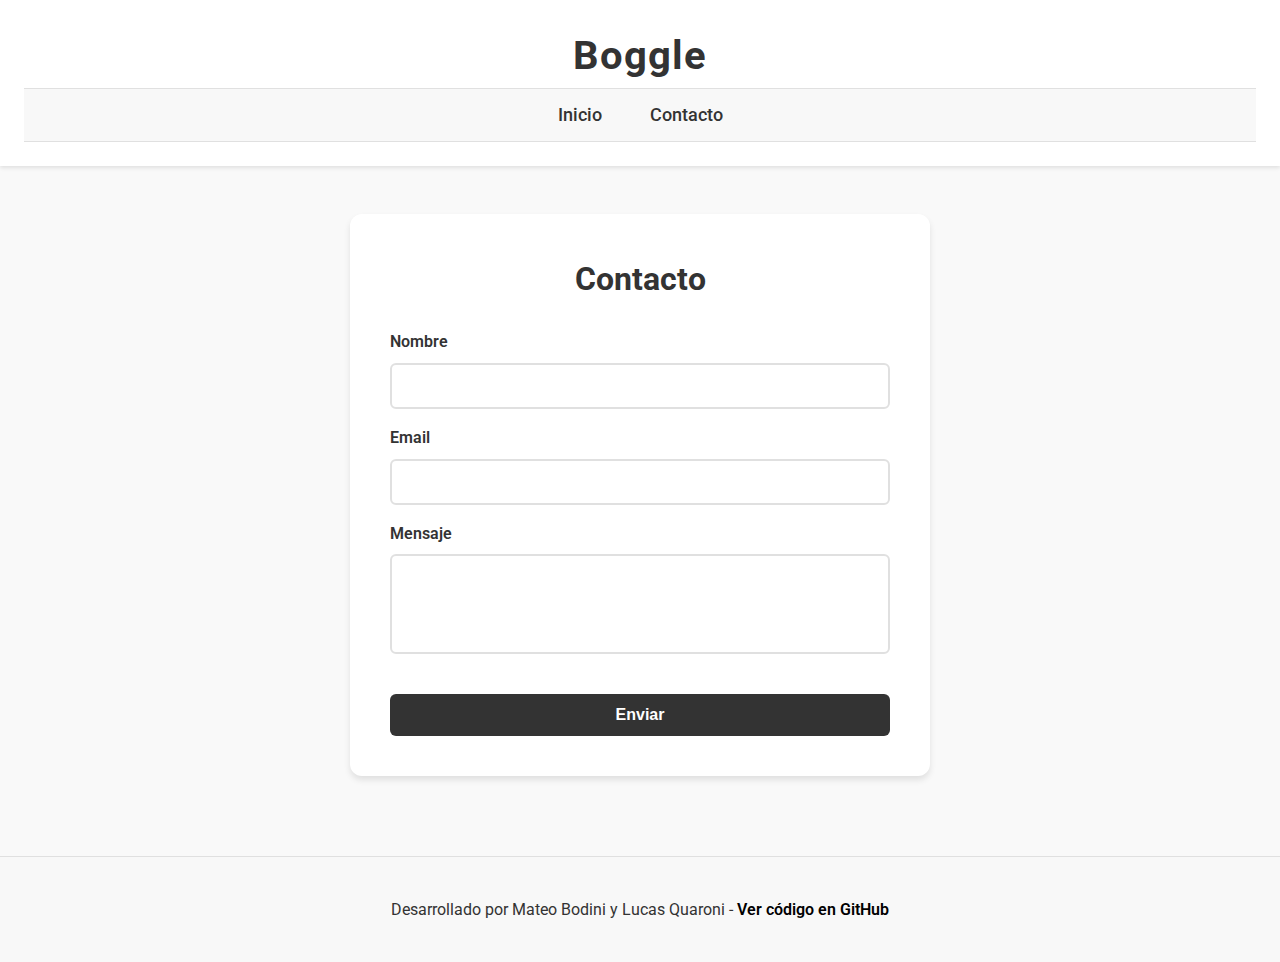
==== contacto.html @ cc12f053 "Merge pull request #9 from mateoBodiniARG/feature/finalizacionDelProyectoConRutasParaPages" ====
<!DOCTYPE html>
<html lang="es">
  <head>
    <meta charset="UTF-8" />
    <meta name="viewport" content="width=device-width, initial-scale=1.0" />
    <title>Contacto - Boggle</title>
    <link rel="stylesheet" href="styles.css" />
    <link
      href="https://fonts.googleapis.com/css2?family=Roboto:wght@300;400;700&display=swap"
      rel="stylesheet"
    />
  </head>
  <body>
    <header>
      <h1>Boggle</h1>
      <nav>
        <ul>
          <li><a href="index.html">Inicio</a></li>
          <li><a href="contacto.html">Contacto</a></li>
        </ul>
      </nav>
    </header>

    <main>
      <section id="contacto">
        <h2>Contacto</h2>
        <form id="formulario-contacto">
          <div class="campo-formulario">
            <label for="nombre-contacto">Nombre</label>
            <input type="text" id="nombre-contacto" name="nombre-contacto" />
          </div>
          <div class="campo-formulario">
            <label for="email-contacto">Email</label>
            <input type="email" id="email-contacto" name="email-contacto" />
          </div>
          <div class="campo-formulario">
            <label for="mensaje-contacto">Mensaje</label>
            <textarea id="mensaje-contacto" name="mensaje-contacto"></textarea>
          </div>
          <button type="submit">Enviar</button>
        </form>
      </section>
    </main>
    <footer>
      <p>
        Desarrollado por Mateo Bodini y Lucas Quaroni -
        <a href="https://github.com/mateoBodiniARG/BoggleUai" target="_blank"
          >Ver código en GitHub</a
        >
      </p>
    </footer>

    <div id="modal" class="modal oculto">
      <div class="modal-contenido">
        <h3 id="modal-titulo"></h3>
        <p id="modal-mensaje"></p>
        <button id="modal-cerrar">Cerrar</button>
      </div>
    </div>

    <script src="/contacto.js"></script>
  </body>
</html>
---- styles.css ----
body {
  font-family: "Roboto", Arial, sans-serif;
  line-height: 1.6;
  color: #333;
  background-color: #f9f9f9;
  margin: 0;
  padding: 0;
  display: flex;
  flex-direction: column;
  min-height: 100vh;
}

header {
  background-color: #ffffff;
  color: #333;
  text-align: center;
  padding: 1.5rem;
  box-shadow: 0 2px 4px rgba(0, 0, 0, 0.1);
}

h1 {
  margin: 0;
  font-size: 2.5rem;
  font-weight: 700;
  letter-spacing: 1px;
}

nav {
  background-color: #f8f8f8;
  padding: 0.75rem;
  border-top: 1px solid #e0e0e0;
  border-bottom: 1px solid #e0e0e0;
}

nav ul {
  list-style-type: none;
  padding: 0;
  margin: 0;
  display: flex;
  justify-content: center;
}

nav ul li {
  margin: 0 1.5rem;
}

nav ul li a {
  color: #333;
  text-decoration: none;
  font-weight: 500;
  transition: color 0.3s;
  font-size: 1.1rem;
}

nav ul li a:hover {
  color: #000;
}

main {
  flex: 1;
  display: flex;
  flex-direction: column;
  align-items: center;
  padding: 3rem 2rem;
}

section {
  background-color: #ffffff;
  border-radius: 12px;
  box-shadow: 0 4px 6px rgba(0, 0, 0, 0.1);
  padding: 2.5rem;
  margin-bottom: 2rem;
  width: 100%;
  max-width: 500px;
}

h2 {
  color: #333;
  margin-top: 0;
  margin-bottom: 1.5rem;
  font-size: 2rem;
  font-weight: 700;
  text-align: center;
}

#formulario-inicio {
  display: flex;
  flex-direction: column;
}

label {
  font-weight: 600;
  margin-bottom: 0.5rem;
  display: block;
  color: #333;
}

input,
select {
  width: 100%;
  padding: 0.75rem;
  border: 2px solid #e0e0e0;
  border-radius: 6px;
  font-size: 1rem;
  transition: border-color 0.3s;
  box-sizing: border-box;
  margin-bottom: 1rem;
}

input:focus,
select:focus {
  outline: none;
  border-color: #333;
}

button {
  margin-top: 1rem;
  padding: 0.75rem 1.5rem;
  background-color: #333;
  color: white;
  border: none;
  border-radius: 6px;
  cursor: pointer;
  transition: background-color 0.3s;
  font-size: 1rem;
  font-weight: 600;
  width: 100%;
}

button:hover {
  background-color: #000;
}

#info-juego {
  display: flex;
  justify-content: space-between;
  margin-bottom: 1.5rem;
  font-weight: 600;
}

#tablero {
  display: flex;
  align-items: center;
  justify-content: center;
}

.columna-tablero {
  display: flex;
  flex-direction: column;
}

.letra {
  width: 60px;
  height: 60px;
  display: flex;
  justify-content: center;
  align-items: center;
  background-color: #f0f0f0;
  border-radius: 8px;
  font-size: 1.5rem;
  font-weight: bold;
  cursor: pointer;
  transition: background-color 0.3s;
  margin: 4px;
}

.letra:hover {
  background-color: #e0e0e0;
}

#controles-juego {
  display: flex;
  justify-content: space-between;
  margin-top: 1rem;
  gap: 1rem;
}

#palabra-actual {
  margin-bottom: 0;
}

#enviar-palabra {
  margin-top: 0;
}

#palabras-encontradas h3 {
  font-size: 1.2rem;
  margin-bottom: 0.5rem;
}

#palabras-encontradas ul {
  list-style-type: none;
  padding: 0;
}

#palabras-encontradas li {
  background-color: #f0f0f0;
  margin-bottom: 0.5rem;
  padding: 0.5rem;
  border-radius: 4px;
  font-weight: 500;
}

#fin-juego h2 {
  margin-bottom: 1rem;
}

#fin-juego p {
  font-size: 1.2rem;
  font-weight: 600;
  margin-bottom: 1.5rem;
}

footer {
  background-color: #f8f8f8;
  color: #333;
  text-align: center;
  padding: 1.5rem;
  margin-top: auto;
  border-top: 1px solid #e0e0e0;
}

footer a {
  color: #000;
  text-decoration: none;
  font-weight: 600;
  transition: color 0.3s;
}

footer a:hover {
  color: #333;
}

.modal {
  position: fixed;
  top: 0;
  left: 0;
  width: 100%;
  height: 100%;
  background-color: rgba(0, 0, 0, 0.5);
  display: flex;
  justify-content: center;
  align-items: center;
}

.modal-contenido {
  background-color: white;
  padding: 2.5rem;
  border-radius: 12px;
  text-align: center;
  box-shadow: 0 4px 6px rgba(0, 0, 0, 0.1);
}

.oculto {
  display: none;
}

textarea {
  resize: none;
  width: 100%;
  height: 100px;
  padding: 0.75rem;
  border: 2px solid #e0e0e0;
  border-radius: 6px;
  font-size: 1rem;
  transition: border-color 0.3s;
  box-sizing: border-box;
  margin-bottom: 1rem;
}

#resultados-boggle h2 {
  margin-bottom: 1.5rem;
  font-size: 2rem;
  font-weight: 700;
}

#resultados-boggle ul {
  list-style-type: none;
  padding: 0;
}

#resultados-boggle li {
  background-color: #f0f0f0;
  margin-bottom: 0.5rem;
  padding: 0.5rem;
  border-radius: 4px;
  font-weight: 500;
}

#fin-juego button {
  margin-right: 1rem;
}

.seleccionada {
  background-color: #000000;
  color: #ffffff;
}

.ultima-seleccionada {
  border: 2px solid green;
}

@media (max-width: 600px) {
  section {
    padding: 2rem;
  }

  h1 {
    font-size: 2rem;
  }

  h2 {
    font-size: 1.75rem;
  }

  input,
  select,
  button {
    font-size: 0.95rem;
  }

  .letra {
    width: 50px;
    height: 50px;
    font-size: 1.2rem;
  }

  #info-juego {
    flex-direction: column;
    align-items: center;
  }

  #info-juego p {
    margin-bottom: 0.5rem;
  }
}
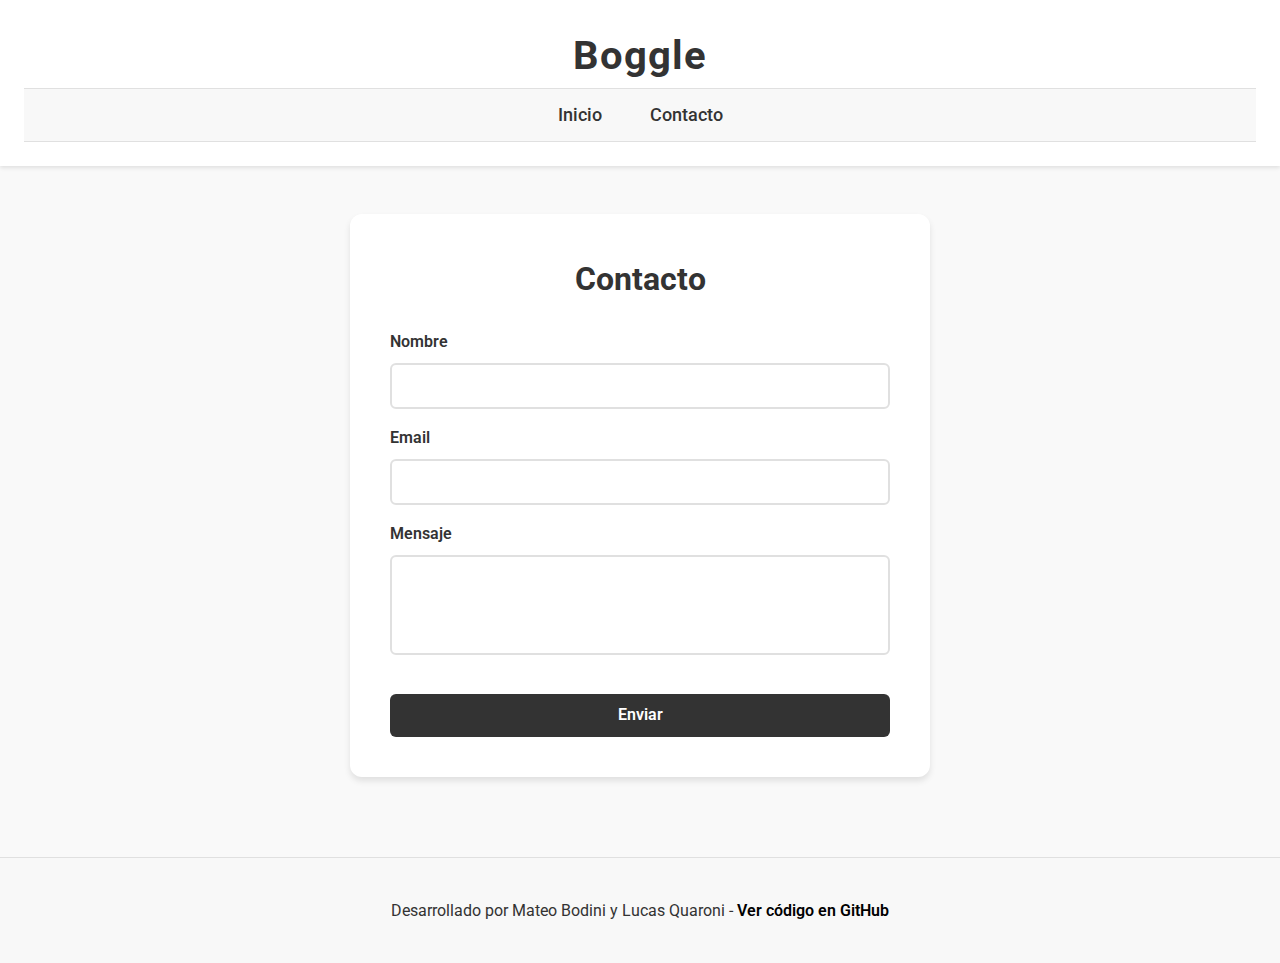
==== commit 5ffbc65d: "Aplicacion del normalize.css" ====
--- a/contacto.html
+++ b/contacto.html
@@ -4,6 +4,7 @@
     <meta charset="UTF-8" />
     <meta name="viewport" content="width=device-width, initial-scale=1.0" />
     <title>Contacto - Boggle</title>
+    <link rel="stylesheet" href="normalize.css">
     <link rel="stylesheet" href="styles.css" />
     <link
       href="https://fonts.googleapis.com/css2?family=Roboto:wght@300;400;700&display=swap"
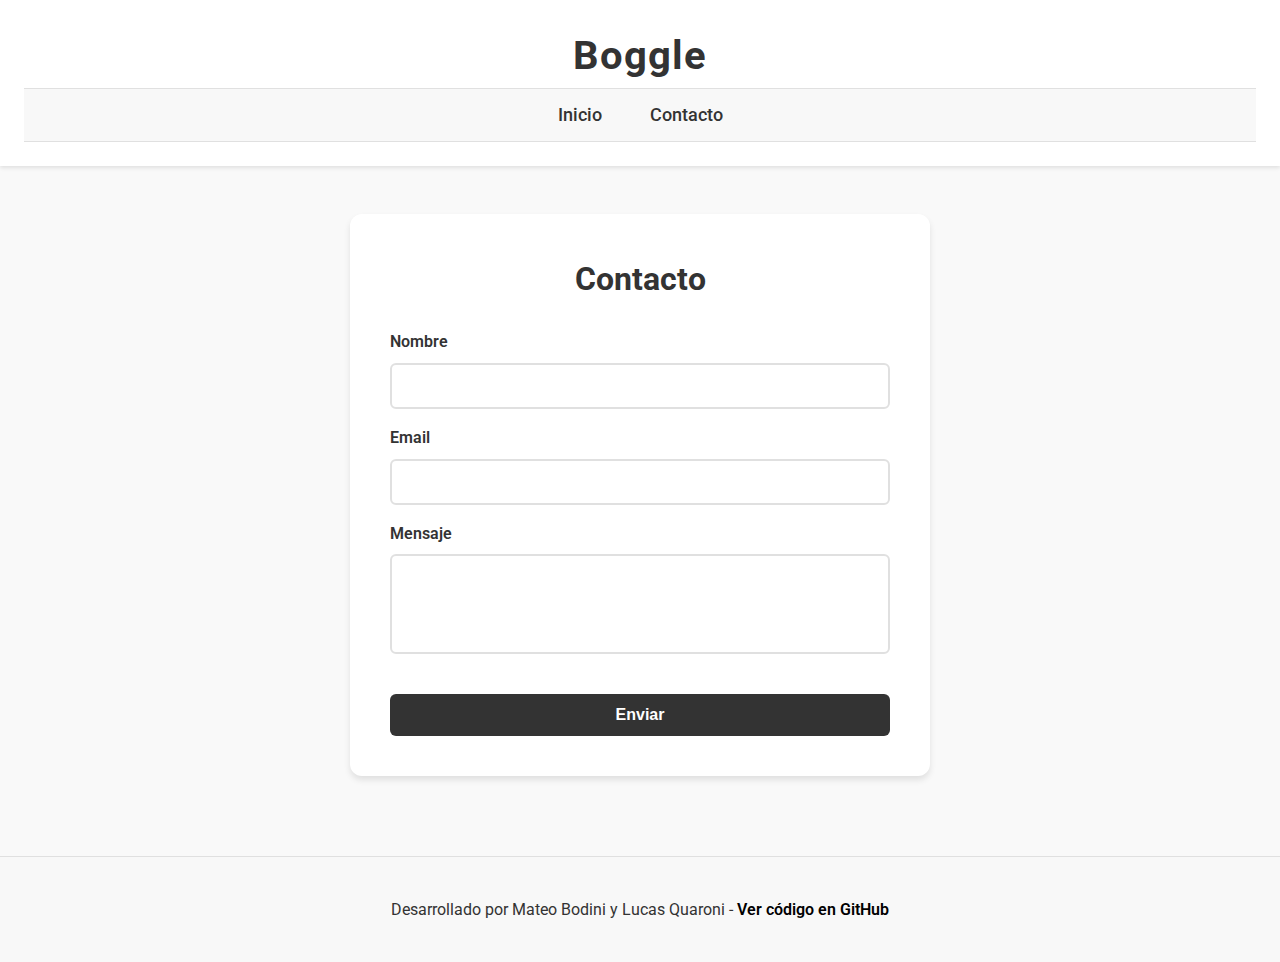
==== commit e5a90a8f: "se ha cambiado el src de contacto hacia app.js" ====
--- a/contacto.html
+++ b/contacto.html
@@ -4,7 +4,6 @@
     <meta charset="UTF-8" />
     <meta name="viewport" content="width=device-width, initial-scale=1.0" />
     <title>Contacto - Boggle</title>
-    <link rel="stylesheet" href="normalize.css">
     <link rel="stylesheet" href="styles.css" />
     <link
       href="https://fonts.googleapis.com/css2?family=Roboto:wght@300;400;700&display=swap"
@@ -59,6 +58,6 @@
       </div>
     </div>
 
-    <script src="/contacto.js"></script>
+    <script src="contacto.js"></script>
   </body>
 </html>
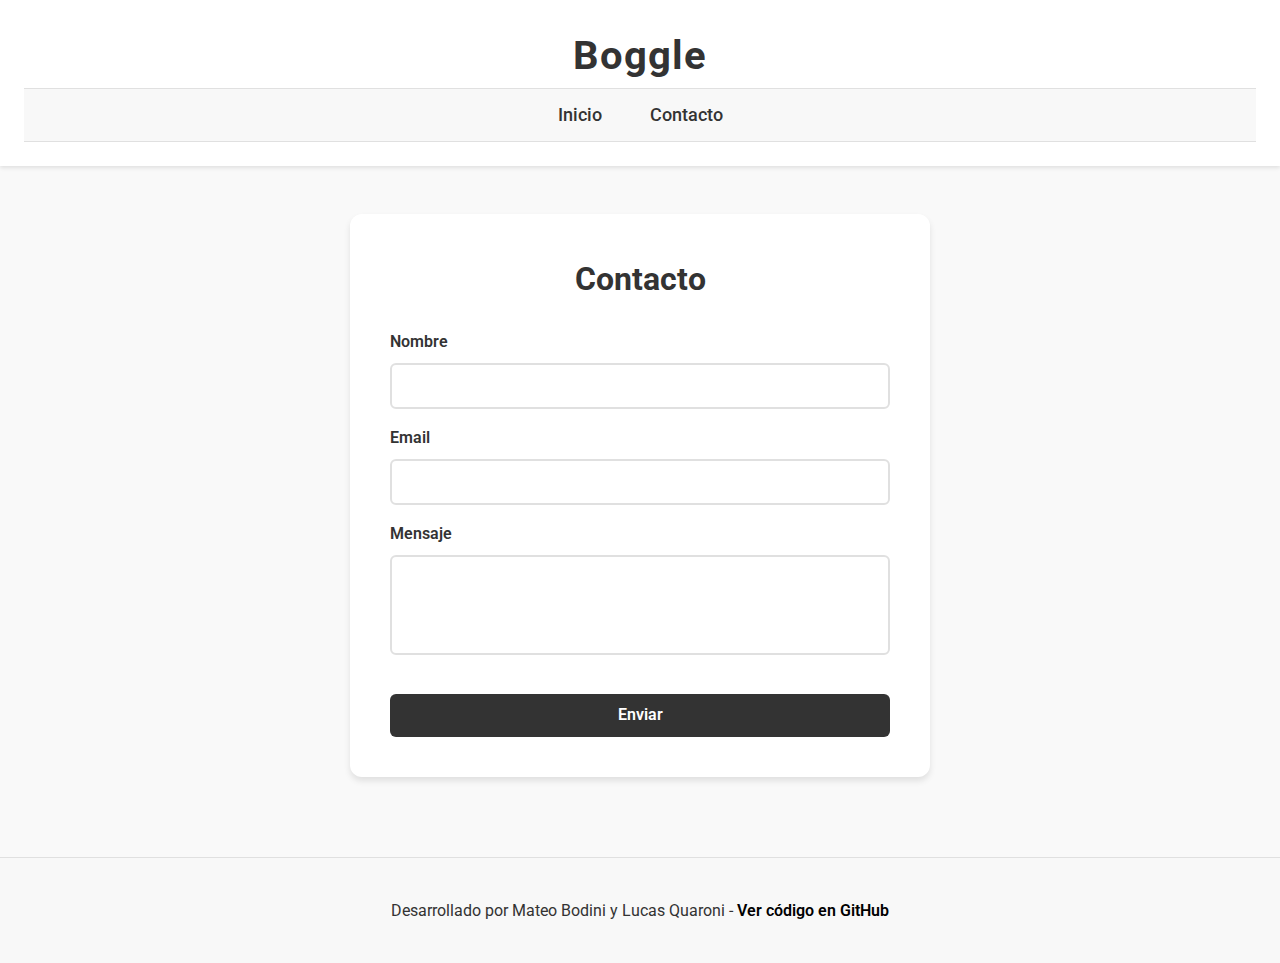
==== commit c8e99c4a: "Merge branch 'main' of https://github.com/mateoBodiniARG/BoggleUai" ====
--- a/contacto.html
+++ b/contacto.html
@@ -4,6 +4,7 @@
     <meta charset="UTF-8" />
     <meta name="viewport" content="width=device-width, initial-scale=1.0" />
     <title>Contacto - Boggle</title>
+    <link rel="stylesheet" href="normalize.css">
     <link rel="stylesheet" href="styles.css" />
     <link
       href="https://fonts.googleapis.com/css2?family=Roboto:wght@300;400;700&display=swap"
